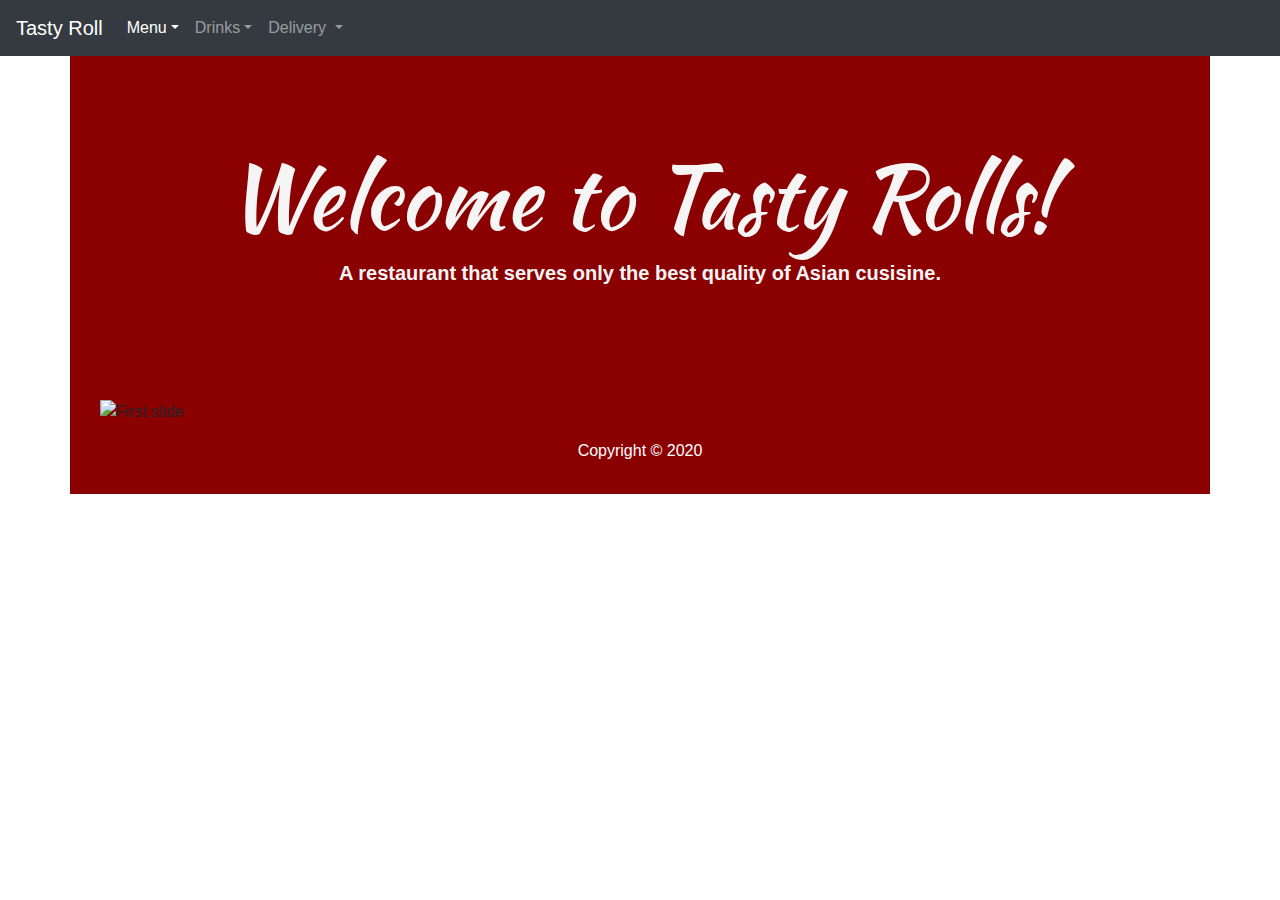
==== index.html @ e7a38e9a "updated" ====
<!doctype html>
<html lang="en">

<head>
    <meta charset="UTF-8">
    <meta name="viewport" content="width=device-width, initial-scale=1.0">
    <title>Tasty Roll</title>
    <link rel="stylesheet" href="https://stackpath.bootstrapcdn.com/bootstrap/4.5.2/css/bootstrap.min.css"
        integrity="sha384-JcKb8q3iqJ61gNV9KGb8thSsNjpSL0n8PARn9HuZOnIxN0hoP+VmmDGMN5t9UJ0Z" crossorigin="anonymous">
    <!-- Required meta tags -->



    <!-- Bootstrap CSS -->
    <link rel="stylesheet" href="https://stackpath.bootstrapcdn.com/bootstrap/4.5.2/css/bootstrap.min.css"
        integrity="sha384-JcKb8q3iqJ61gNV9KGb8thSsNjpSL0n8PARn9HuZOnIxN0hoP+VmmDGMN5t9UJ0Z" crossorigin="anonymous">
    <link rel="stylesheet" href="./stylemeal.css">
    <link rel="stylesheet" href="./stylehome.css">
    <title>Hello, world! This is our new restaurant!</title>

</head>

<body>
    <nav class="navbar navbar-expand-lg navbar-dark bg-dark">
        <a class="navbar-brand" href="#">Tasty Roll</a>
        <button class="navbar-toggler" type="button" data-toggle="collapse" data-target="#navbarSupportedContent"
            aria-controls="navbarSupportedContent" aria-expanded="false" aria-label="Toggle navigation">
            <span class="navbar-toggler-icon"></span>
        </button>

        <div class="collapse navbar-collapse" id="navbarSupportedContent">
            <ul class="navbar-nav mr-auto">
                <li class="nav-item active">
                    <a class="nav-link dropdown-toggle" href="#" id="navbarDropdown" role="button"
                        data-toggle="dropdown" aria-haspopup="true" aria-expanded="false">Menu<span
                            class="sr-only">(current)</span></a>
                    <div class="dropdown-menu" aria-labelledby="navbarDropdown">
                        <a class="dropdown-item" href="./meals.html">Meals and Sides</a>
                    </div>
                </li>
                <li class="nav-item">
                    <a class="nav-link dropdown-toggle" href="#" id="navbarDropdown" role="button"
                        data-toggle="dropdown" aria-haspopup="true" aria-expanded="false" href="#">Drinks</a>
                    <div class="dropdown-menu" aria-labelledby="navbarDropdown">
                        <a class="dropdown-item" href="./meals.html">Drinks</a>
                    </div>
                </li>
                <li class="nav-item dropdown">
                    <a class="nav-link dropdown-toggle" href="#" id="navbarDropdown" role="button"
                        data-toggle="dropdown" aria-haspopup="true" aria-expanded="false">
                        Delivery
                    </a>
                    <div class="dropdown-menu" aria-labelledby="navbarDropdown">
                        <a class="dropdown-item" href="https://www.yelp.com/biz/tastee-rolls-bellwood">Phone Number and
                            Location</a>
                    </div>
                </li>
            </ul>
        </div>
    </nav>

    <div class="container">
        <br>
        <div class="jumbotron jumbotron-fluid">

            <h1 class="display-2">Welcome to Tasty Rolls!
                <link href="https://fonts.googleapis.com/css2?family=Kaushan+Script&display=swap" rel="stylesheet">
            </h1>
            <p class="lead">A restaurant that serves only the best quality of Asian cusisine.
            <h2 class="display-3"></h2>
            <p class="lead"></p>
        </div>
<div class="container">
    <div id="carouselExampleSlidesOnly" class="carousel-slide" data-ride="carousel">
        <div class="carousel-inner">
          <div class="carousel-item active">
            <img class="d-block w-100" src="https://www.maangchi.com/wp-content/uploads/2017/03/guksu.jpg" alt="First slide">
          </div>
          <div class="carousel-item">
            <img class="d-block w-100" src="https://upload.wikimedia.org/wikipedia/commons/1/18/Classic_bubble_tea.jpg" alt="Second slide">
          </div>
          <div class="carousel-item">
            <img class="d-block w-100" src="https://www.maangchi.com/wp-content/uploads/2014/06/whole-cabbage-kimchi.jpg" alt="Third slide">
          </div>
        </div>
    </div>
      <footer>
          <p>Copyright &#169; 2020</p>
      </footer>
</div>
     <!-- Optional JavaScript -->
    <!-- jQuery first, then Popper.js, then Bootstrap JS -->
    <script src="https://code.jquery.com/jquery-3.5.1.slim.min.js"
        integrity="sha384-DfXdz2htPH0lsSSs5nCTpuj/zy4C+OGpamoFVy38MVBnE+IbbVYUew+OrCXaRkfj"
        crossorigin="anonymous"></script>
    <script src="https://cdn.jsdelivr.net/npm/popper.js@1.16.1/dist/umd/popper.min.js"
        integrity="sha384-9/reFTGAW83EW2RDu2S0VKaIzap3H66lZH81PoYlFhbGU+6BZp6G7niu735Sk7lN"
        crossorigin="anonymous"></script>
    <script src="https://stackpath.bootstrapcdn.com/bootstrap/4.5.2/js/bootstrap.min.js"
        integrity="sha384-B4gt1jrGC7Jh4AgTPSdUtOBvfO8shuf57BaghqFfPlYxofvL8/KUEfYiJOMMV+rV"
        crossorigin="anonymous"></script>
    </div>




</body>

</html>
---- stylemeal.css ----
.jumbotron{
    background-color: darkred;
    text-align: center;
    color: whitesmoke;
    background-position: center;
    background-repeat: no-repeat;
    background-image: url("https://media.istockphoto.com/photos/asian-food-background-with-various-of-cooking-ingredients-picture-id618041312?k=6&m=618041312&s=170667a&w=0&h=BA8TA-j3-pl2sNYKlRM4wHMK481arffjVnHYFv2n31A=");
}
.background{
background-color: darkred;
}

.display-4{
    color: whitesmoke;
    font-family: 'Kaushan Script', cursive;
}
footer{
    text-align: center;
    padding-top: 15px;
    padding-bottom: 15px;
    color: white;
}
---- stylehome.css ----
.container{
    background-color: darkred;
}

.jumbotron{
    text-align: center;
    color: whitesmoke;
    background-image: url(https://steamykitchen.com/wp-content/uploads/2011/01/mothers-famous-chinese-egg-rolls-recipe-small-lg.jpg);
    background-position: center;
    background-repeat: no-repeat;
    background-color: darkred;
}
.display-2{
    color: whitesmoke;
   font-family: 'Kaushan Script', cursive;
    }
    .lead{
        font-weight: bold;
        color: whitesmoke;
        text-align: center;
    }
    .beverages{
        font-weight: bold;
        color: whitesmoke;
        text-align: center;
    }
.row{
    text-align: center;
}
.carousel-inner > .item > img {
    width:360px;
    height:360px;
  }

  .carousel-side {
    width:360px;
    height:360px;
  }
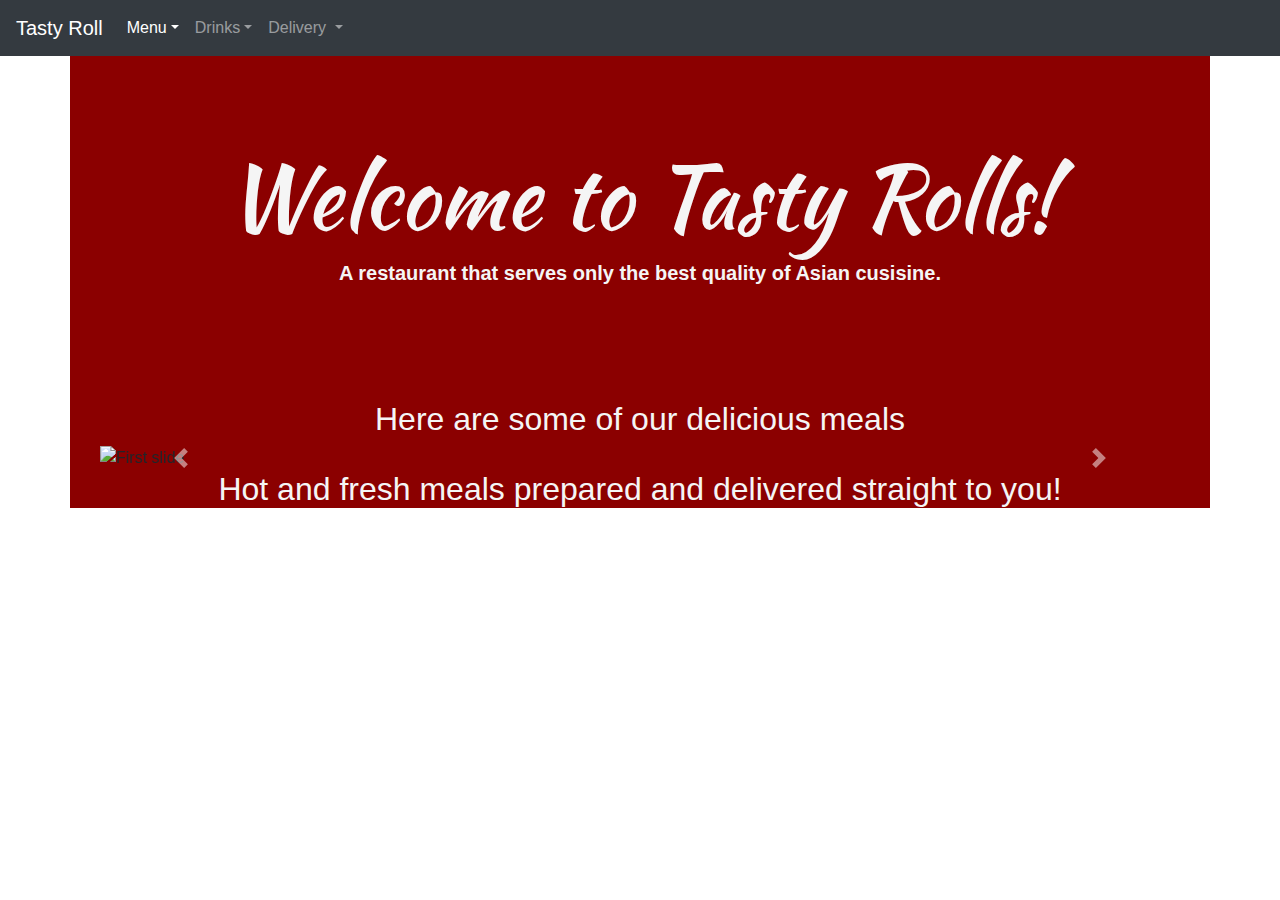
==== commit c58d18cf: "design update" ====
--- a/index.html
+++ b/index.html
@@ -70,35 +70,53 @@
             <h2 class="display-3"></h2>
             <p class="lead"></p>
         </div>
-<div class="container">
-    <div id="carouselExampleSlidesOnly" class="carousel-slide" data-ride="carousel">
-        <div class="carousel-inner">
-          <div class="carousel-item active">
-            <img class="d-block w-100" src="https://www.maangchi.com/wp-content/uploads/2017/03/guksu.jpg" alt="First slide">
-          </div>
-          <div class="carousel-item">
-            <img class="d-block w-100" src="https://upload.wikimedia.org/wikipedia/commons/1/18/Classic_bubble_tea.jpg" alt="Second slide">
-          </div>
-          <div class="carousel-item">
-            <img class="d-block w-100" src="https://www.maangchi.com/wp-content/uploads/2014/06/whole-cabbage-kimchi.jpg" alt="Third slide">
-          </div>
+        <div class="container">
+            <h2 class="food">Here are some of our delicious meals
+             <link href="https://fonts.googleapis.com/css2?family=Kaushan+Script&display=swap" rel="stylesheet">
+            </h2>
+            <div id="carouselExampleControls" class="carousel slide" data-ride="carousel">
+                <div class="carousel-inner">
+                    <div class="carousel-item active">
+                        <img class="d-block w-100" src="https://www.maangchi.com/wp-content/uploads/2017/03/guksu.jpg"
+                            alt="First slide">
+                    </div>
+                    <div class="carousel-item">
+                        <img class="d-block w-100"
+                            src="https://img.grouponcdn.com/iam/mvd2c8NYzrTppbjMNQ42/cJ-2048x1242/v1/c700x420.jpg"
+                            alt="Second slide">
+                    </div>
+                    <div class="carousel-item">
+                        <img class="d-block w-100"
+                            src="https://www.maangchi.com/wp-content/uploads/2014/06/whole-cabbage-kimchi.jpg"
+                            alt="Third slide">
+                    </div>
+                </div>
+                <a class="carousel-control-prev" href="#carouselExampleControls" role="button" data-slide="prev">
+                    <span class="carousel-control-prev-icon" aria-hidden="true"></span>
+                    <span class="sr-only">Previous</span>
+                </a>
+                <a class="carousel-control-next" href="#carouselExampleControls" role="button" data-slide="next">
+                    <span class="carousel-control-next-icon" aria-hidden="true"></span>
+                    <span class="sr-only">Next</span>
+                </a>
+            </div>
+            <h2 class="food">Hot and fresh meals prepared and delivered straight to you!
+                <link href="https://fonts.googleapis.com/css2?family=Kaushan+Script&display=swap" rel="stylesheet">
+            </h2>
         </div>
-    </div>
-      <footer>
-          <p>Copyright &#169; 2020</p>
-      </footer>
-</div>
-     <!-- Optional JavaScript -->
-    <!-- jQuery first, then Popper.js, then Bootstrap JS -->
-    <script src="https://code.jquery.com/jquery-3.5.1.slim.min.js"
-        integrity="sha384-DfXdz2htPH0lsSSs5nCTpuj/zy4C+OGpamoFVy38MVBnE+IbbVYUew+OrCXaRkfj"
-        crossorigin="anonymous"></script>
-    <script src="https://cdn.jsdelivr.net/npm/popper.js@1.16.1/dist/umd/popper.min.js"
-        integrity="sha384-9/reFTGAW83EW2RDu2S0VKaIzap3H66lZH81PoYlFhbGU+6BZp6G7niu735Sk7lN"
-        crossorigin="anonymous"></script>
-    <script src="https://stackpath.bootstrapcdn.com/bootstrap/4.5.2/js/bootstrap.min.js"
-        integrity="sha384-B4gt1jrGC7Jh4AgTPSdUtOBvfO8shuf57BaghqFfPlYxofvL8/KUEfYiJOMMV+rV"
-        crossorigin="anonymous"></script>
+
+
+        <!-- Optional JavaScript -->
+        <!-- jQuery first, then Popper.js, then Bootstrap JS -->
+        <script src="https://code.jquery.com/jquery-3.5.1.slim.min.js"
+            integrity="sha384-DfXdz2htPH0lsSSs5nCTpuj/zy4C+OGpamoFVy38MVBnE+IbbVYUew+OrCXaRkfj"
+            crossorigin="anonymous"></script>
+        <script src="https://cdn.jsdelivr.net/npm/popper.js@1.16.1/dist/umd/popper.min.js"
+            integrity="sha384-9/reFTGAW83EW2RDu2S0VKaIzap3H66lZH81PoYlFhbGU+6BZp6G7niu735Sk7lN"
+            crossorigin="anonymous"></script>
+        <script src="https://stackpath.bootstrapcdn.com/bootstrap/4.5.2/js/bootstrap.min.js"
+            integrity="sha384-B4gt1jrGC7Jh4AgTPSdUtOBvfO8shuf57BaghqFfPlYxofvL8/KUEfYiJOMMV+rV"
+            crossorigin="anonymous"></script>
     </div>
 
 
@@ -106,4 +124,4 @@
 
 </body>
 
-</html>
+</html>--- a/stylehome.css
+++ b/stylehome.css
@@ -28,12 +28,20 @@
 .row{
     text-align: center;
 }
+
+.carousel-item{
+    margin:auto;
+}
+.carousel-item :active{
+    margin: auto;
+}
 .carousel-inner > .item > img {
-    width:360px;
+    width:640px;
     height:360px;
   }
-
-  .carousel-side {
-    width:360px;
-    height:360px;
-  }+  .food{
+      color: whitesmoke;
+      text-align: center;
+      font-family:font-family: 'Kaushan Script', cursive; ;
+  }
+  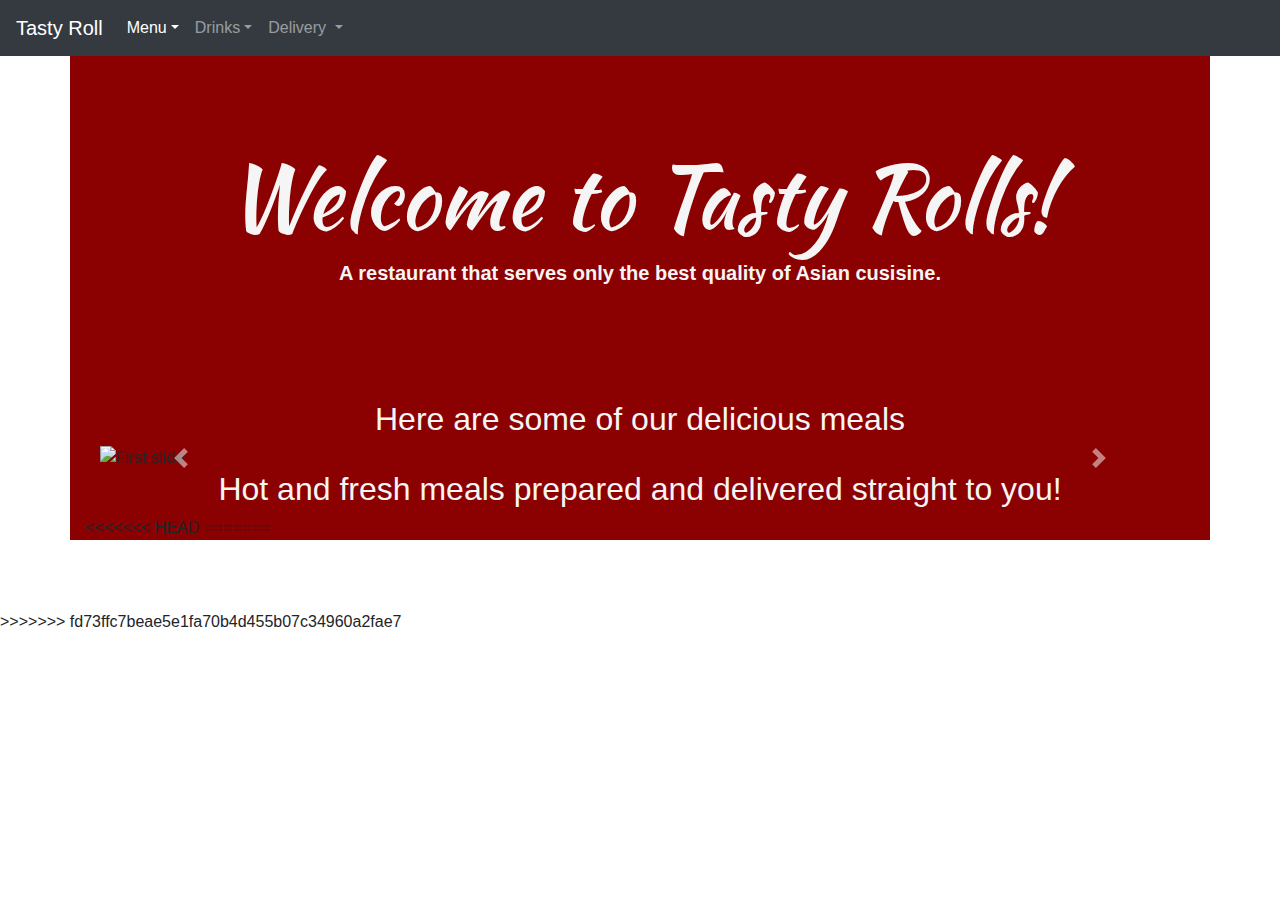
==== commit dcbb4096: "design update" ====
--- a/index.html
+++ b/index.html
@@ -105,6 +105,7 @@
             </h2>
         </div>
 
+<<<<<<< HEAD
 
         <!-- Optional JavaScript -->
         <!-- jQuery first, then Popper.js, then Bootstrap JS -->
@@ -117,6 +118,31 @@
         <script src="https://stackpath.bootstrapcdn.com/bootstrap/4.5.2/js/bootstrap.min.js"
             integrity="sha384-B4gt1jrGC7Jh4AgTPSdUtOBvfO8shuf57BaghqFfPlYxofvL8/KUEfYiJOMMV+rV"
             crossorigin="anonymous"></script>
+=======
+    </div>
+      <footer>
+          <p>Copyright &#169; 2020</p>
+      </footer>
+</div>
+
+
+
+     
+    
+
+
+    <!-- Optional JavaScript -->
+    <!-- jQuery first, then Popper.js, then Bootstrap JS -->
+    <script src="https://code.jquery.com/jquery-3.5.1.slim.min.js"
+        integrity="sha384-DfXdz2htPH0lsSSs5nCTpuj/zy4C+OGpamoFVy38MVBnE+IbbVYUew+OrCXaRkfj"
+        crossorigin="anonymous"></script>
+    <script src="https://cdn.jsdelivr.net/npm/popper.js@1.16.1/dist/umd/popper.min.js"
+        integrity="sha384-9/reFTGAW83EW2RDu2S0VKaIzap3H66lZH81PoYlFhbGU+6BZp6G7niu735Sk7lN"
+        crossorigin="anonymous"></script>
+    <script src="https://stackpath.bootstrapcdn.com/bootstrap/4.5.2/js/bootstrap.min.js"
+        integrity="sha384-B4gt1jrGC7Jh4AgTPSdUtOBvfO8shuf57BaghqFfPlYxofvL8/KUEfYiJOMMV+rV"
+        crossorigin="anonymous"></script>
+>>>>>>> fd73ffc7beae5e1fa70b4d455b07c34960a2fae7
     </div>
 
 
@@ -124,4 +150,4 @@
 
 </body>
 
-</html>+</html>
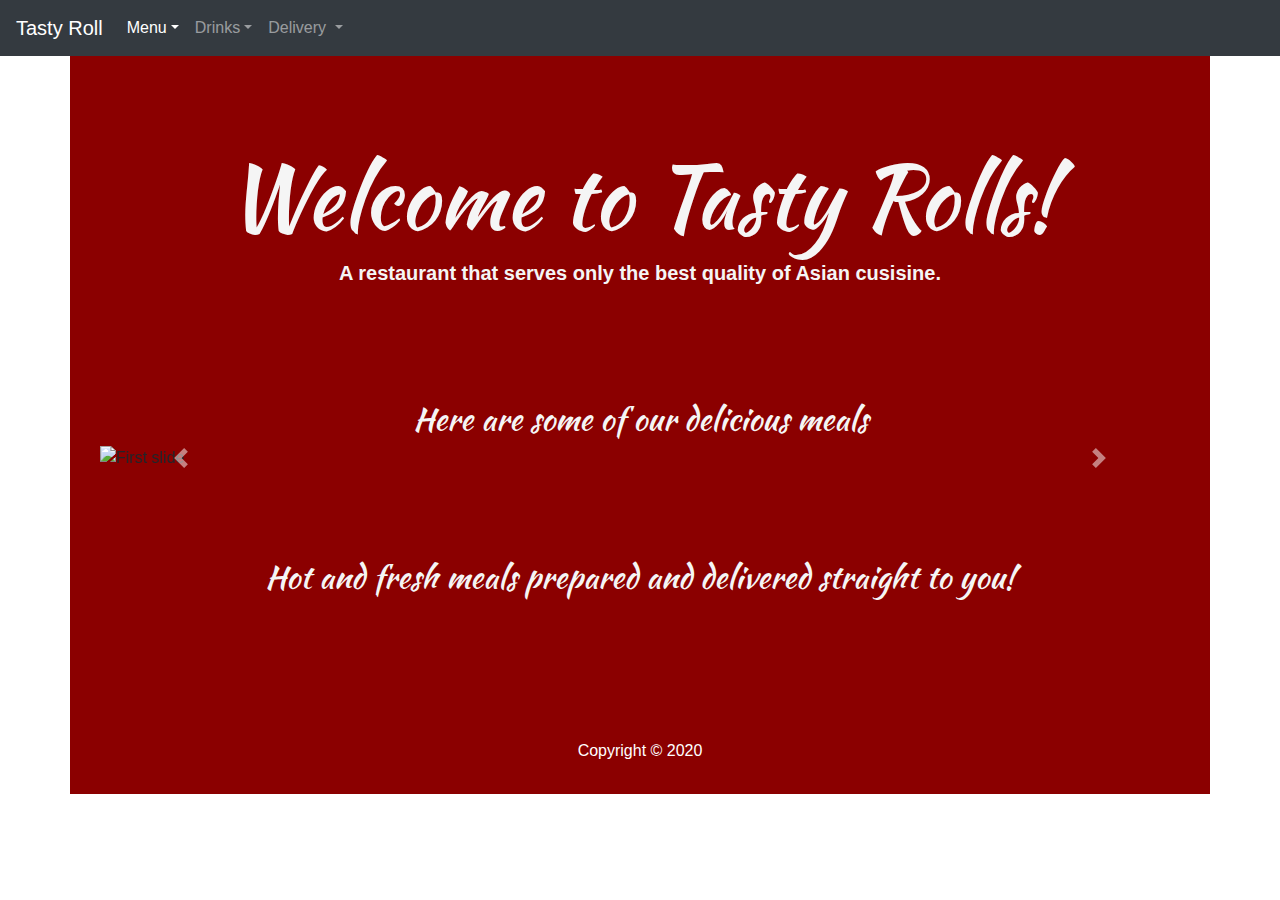
==== commit 757089d6: "home update" ====
--- a/index.html
+++ b/index.html
@@ -72,7 +72,7 @@
         </div>
         <div class="container">
             <h2 class="food">Here are some of our delicious meals
-             <link href="https://fonts.googleapis.com/css2?family=Kaushan+Script&display=swap" rel="stylesheet">
+                <link href="https://fonts.googleapis.com/css2?family=Kaushan+Script&display=swap" rel="stylesheet">
             </h2>
             <div id="carouselExampleControls" class="carousel slide" data-ride="carousel">
                 <div class="carousel-inner">
@@ -100,12 +100,23 @@
                     <span class="sr-only">Next</span>
                 </a>
             </div>
-            <h2 class="food">Hot and fresh meals prepared and delivered straight to you!
-                <link href="https://fonts.googleapis.com/css2?family=Kaushan+Script&display=swap" rel="stylesheet">
-            </h2>
+            <br>
+            <div class="foodjumbotron">
+                <div class="jumbotron jumbotron-fluid">
+                    <h2 class="food">Hot and fresh meals prepared and delivered straight to you!
+                        <link href="https://fonts.googleapis.com/css2?family=Kaushan+Script&display=swap"
+                            rel="stylesheet">
+                    </h2>
+                </div>
+            </div>
+            <br>
+        </div>
+        <footer>
+            <p>Copyright &#169; 2020</p>
+        </footer>
         </div>
 
-<<<<<<< HEAD
+        </div>
 
         <!-- Optional JavaScript -->
         <!-- jQuery first, then Popper.js, then Bootstrap JS -->
@@ -118,17 +129,12 @@
         <script src="https://stackpath.bootstrapcdn.com/bootstrap/4.5.2/js/bootstrap.min.js"
             integrity="sha384-B4gt1jrGC7Jh4AgTPSdUtOBvfO8shuf57BaghqFfPlYxofvL8/KUEfYiJOMMV+rV"
             crossorigin="anonymous"></script>
-=======
     </div>
-      <footer>
-          <p>Copyright &#169; 2020</p>
-      </footer>
-</div>
 
 
 
-     
-    
+
+
 
 
     <!-- Optional JavaScript -->
@@ -142,7 +148,6 @@
     <script src="https://stackpath.bootstrapcdn.com/bootstrap/4.5.2/js/bootstrap.min.js"
         integrity="sha384-B4gt1jrGC7Jh4AgTPSdUtOBvfO8shuf57BaghqFfPlYxofvL8/KUEfYiJOMMV+rV"
         crossorigin="anonymous"></script>
->>>>>>> fd73ffc7beae5e1fa70b4d455b07c34960a2fae7
     </div>
 
 
@@ -150,4 +155,4 @@
 
 </body>
 
-</html>
+</html>--- a/stylehome.css
+++ b/stylehome.css
@@ -42,6 +42,12 @@
   .food{
       color: whitesmoke;
       text-align: center;
-      font-family:font-family: 'Kaushan Script', cursive; ;
+      font-family:'Kaushan Script', cursive; 
+  }
+  .foodjumbotron{
+      color:whitesmoke;
+      text-align:center;
+    background-color: darkred;
+
   }
   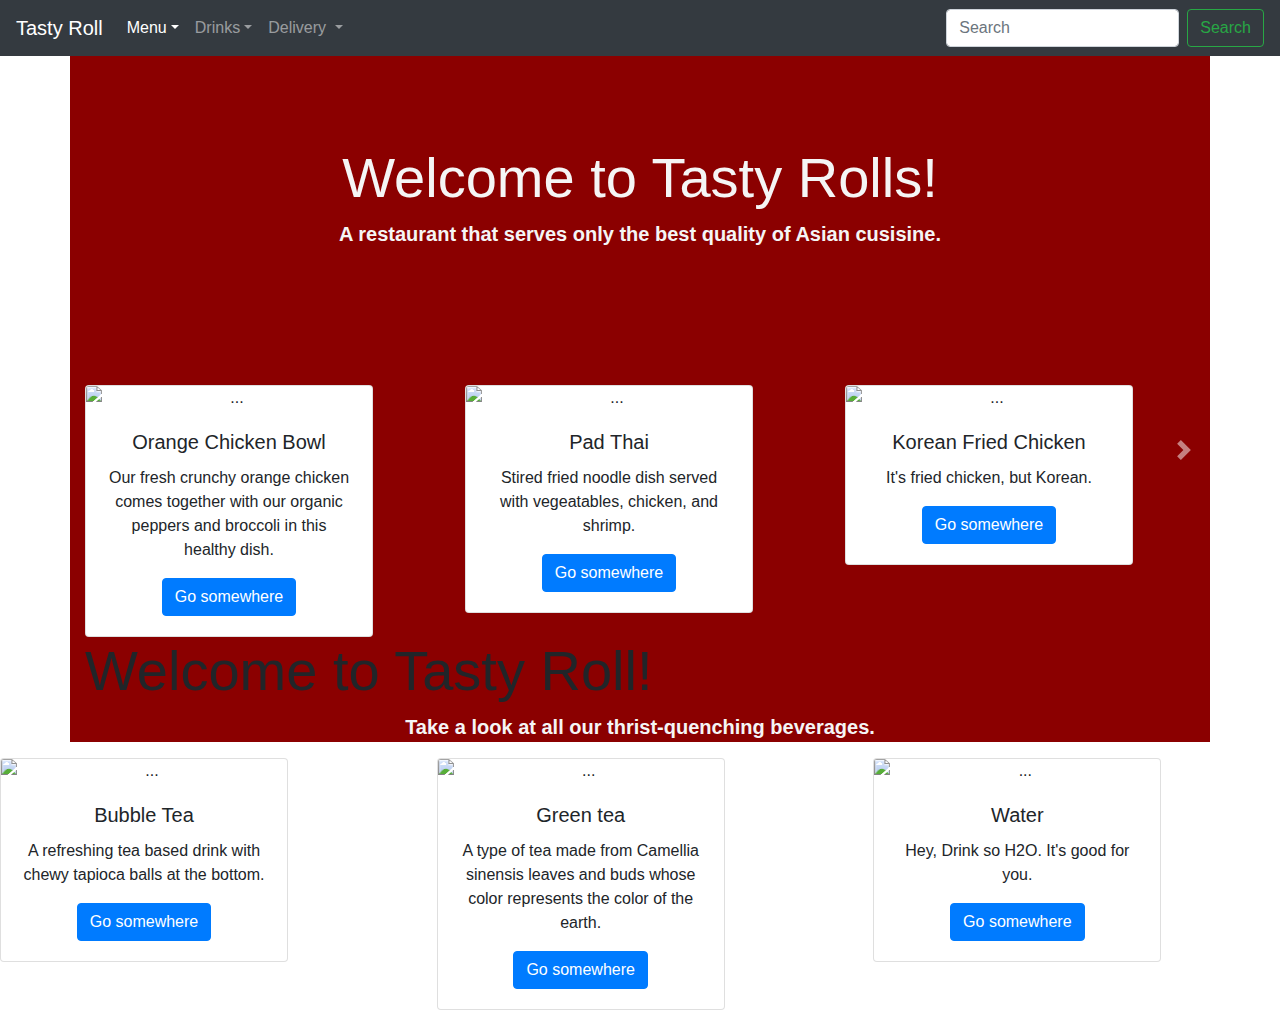
==== commit 070fa54b: "added images" ====
--- a/index.html
+++ b/index.html
@@ -2,22 +2,24 @@
 <html lang="en">
 
 <head>
+
     <meta charset="UTF-8">
     <meta name="viewport" content="width=device-width, initial-scale=1.0">
     <title>Tasty Roll</title>
-    <link rel="stylesheet" href="https://stackpath.bootstrapcdn.com/bootstrap/4.5.2/css/bootstrap.min.css"
-        integrity="sha384-JcKb8q3iqJ61gNV9KGb8thSsNjpSL0n8PARn9HuZOnIxN0hoP+VmmDGMN5t9UJ0Z" crossorigin="anonymous">
+    <link rel="stylesheet" href="https://stackpath.bootstrapcdn.com/bootstrap/4.5.2/css/bootstrap.min.css" integrity="sha384-JcKb8q3iqJ61gNV9KGb8thSsNjpSL0n8PARn9HuZOnIxN0hoP+VmmDGMN5t9UJ0Z" crossorigin="anonymous">
     <!-- Required meta tags -->
-
-
+    <meta charset="utf-8">
+    <meta name="viewport" content="width=device-width, initial-scale=1, shrink-to-fit=no">
 
     <!-- Bootstrap CSS -->
     <link rel="stylesheet" href="https://stackpath.bootstrapcdn.com/bootstrap/4.5.2/css/bootstrap.min.css"
         integrity="sha384-JcKb8q3iqJ61gNV9KGb8thSsNjpSL0n8PARn9HuZOnIxN0hoP+VmmDGMN5t9UJ0Z" crossorigin="anonymous">
-    <link rel="stylesheet" href="./stylemeal.css">
-    <link rel="stylesheet" href="./stylehome.css">
-    <title>Hello, world! This is our new restaurant!</title>
-
+<link rel="stylesheet" href="./stylehome.css">
+    <title>Hello, world!  This is our new restaurant!</title>
+
+</head>
+
+<body>
 </head>
 
 <body>
@@ -32,17 +34,18 @@
             <ul class="navbar-nav mr-auto">
                 <li class="nav-item active">
                     <a class="nav-link dropdown-toggle" href="#" id="navbarDropdown" role="button"
-                        data-toggle="dropdown" aria-haspopup="true" aria-expanded="false">Menu<span
-                            class="sr-only">(current)</span></a>
+                    data-toggle="dropdown" aria-haspopup="true" aria-expanded="false">Menu<span class="sr-only">(current)</span></a>
                     <div class="dropdown-menu" aria-labelledby="navbarDropdown">
-                        <a class="dropdown-item" href="./meals.html">Meals and Sides</a>
-                    </div>
+                        <a class="dropdown-item" href="#">Meals</a>
+                        <div class="dropdown-divider"></div>
+                        <a class="dropdown-item" href="#">Sides</a>
+                    </div>   
                 </li>
                 <li class="nav-item">
                     <a class="nav-link dropdown-toggle" href="#" id="navbarDropdown" role="button"
-                        data-toggle="dropdown" aria-haspopup="true" aria-expanded="false" href="#">Drinks</a>
+                    data-toggle="dropdown" aria-haspopup="true" aria-expanded="false"" href="#">Drinks</a>
                     <div class="dropdown-menu" aria-labelledby="navbarDropdown">
-                        <a class="dropdown-item" href="./meals.html">Drinks</a>
+                         <a class="dropdown-item" href="#">Drinks</a>
                     </div>
                 </li>
                 <li class="nav-item dropdown">
@@ -51,73 +54,134 @@
                         Delivery
                     </a>
                     <div class="dropdown-menu" aria-labelledby="navbarDropdown">
-                        <a class="dropdown-item" href="https://www.yelp.com/biz/tastee-rolls-bellwood">Phone Number and
-                            Location</a>
+
+                        <a class="dropdown-item" href="./meals.html">Meals</a>
+                        <a class="dropdown-item" href="#">Drinks</a>
+                        <div class="dropdown-divider"></div>
+                        <a class="dropdown-item" href="#">Sides</a>
+                        <a class="dropdown-item" href="#">Phone Number</a>
+                        <a class="dropdown-item" href="#">Location</a>
+
                     </div>
                 </li>
             </ul>
+            <form class="form-inline my-2 my-lg-0">
+                <input class="form-control mr-sm-2" type="search" placeholder="Search" aria-label="Search">
+                <button class="btn btn-outline-success my-2 my-sm-0" type="submit">Search</button>
+            </form>
         </div>
     </nav>
 
     <div class="container">
         <br>
         <div class="jumbotron jumbotron-fluid">
-
-            <h1 class="display-2">Welcome to Tasty Rolls!
-                <link href="https://fonts.googleapis.com/css2?family=Kaushan+Script&display=swap" rel="stylesheet">
-            </h1>
+            <h1 class="display-4">Welcome to Tasty Rolls!</h1>
             <p class="lead">A restaurant that serves only the best quality of Asian cusisine.
-            <h2 class="display-3"></h2>
-            <p class="lead"></p>
+            </p>
         </div>
-        <div class="container">
-            <h2 class="food">Here are some of our delicious meals
-                <link href="https://fonts.googleapis.com/css2?family=Kaushan+Script&display=swap" rel="stylesheet">
-            </h2>
-            <div id="carouselExampleControls" class="carousel slide" data-ride="carousel">
-                <div class="carousel-inner">
-                    <div class="carousel-item active">
-                        <img class="d-block w-100" src="https://www.maangchi.com/wp-content/uploads/2017/03/guksu.jpg"
-                            alt="First slide">
-                    </div>
-                    <div class="carousel-item">
-                        <img class="d-block w-100"
-                            src="https://img.grouponcdn.com/iam/mvd2c8NYzrTppbjMNQ42/cJ-2048x1242/v1/c700x420.jpg"
-                            alt="Second slide">
-                    </div>
-                    <div class="carousel-item">
-                        <img class="d-block w-100"
-                            src="https://www.maangchi.com/wp-content/uploads/2014/06/whole-cabbage-kimchi.jpg"
-                            alt="Third slide">
-                    </div>
-                </div>
-                <a class="carousel-control-prev" href="#carouselExampleControls" role="button" data-slide="prev">
-                    <span class="carousel-control-prev-icon" aria-hidden="true"></span>
-                    <span class="sr-only">Previous</span>
-                </a>
-                <a class="carousel-control-next" href="#carouselExampleControls" role="button" data-slide="next">
-                    <span class="carousel-control-next-icon" aria-hidden="true"></span>
-                    <span class="sr-only">Next</span>
-                </a>
-            </div>
-            <br>
-            <div class="foodjumbotron">
-                <div class="jumbotron jumbotron-fluid">
-                    <h2 class="food">Hot and fresh meals prepared and delivered straight to you!
-                        <link href="https://fonts.googleapis.com/css2?family=Kaushan+Script&display=swap"
-                            rel="stylesheet">
-                    </h2>
-                </div>
-            </div>
-            <br>
+        <br>
+        <div id="carouselExampleControls" class="carouselslide" data-ride="carousel">
+            <div class="carousel-inner">
+              <div class="carousel-item active">
+                <img class="d-block w-100" src= "">
+              </div>
+              <div class="carousel-item">
+                <img class="d-block w100" src="">
+              </div>
+              <div class="carousel-item">
+                <img class="d-block w-100" src="">
+              </div>
+            </div>
+            <a class="carousel-control-prev" href="#carouselExampleControls" role="button" data-slide="prev">
+              <span class="carousel-control-prev-icon" aria-hidden="true"></span>
+              <span class="sr-only">Previous</span>
+            </a>
+            <a class="carousel-control-next" href="#carouselExampleControls" role="button" data-slide="next">
+              <span class="carousel-control-next-icon" aria-hidden="true"></span>
+              <span class="sr-only">Next</span>
+            </a>
+          </div>
+        
+        <div class="row">
+            <div class="col">
+                <div class="card" style="width: 18rem;">
+                    <img src="https://s23209.pcdn.co/wp-content/uploads/2017/01/Asian-Meal-Prep-BowlsIMG_4064-600x900.jpg?p=26775"
+                        class="card-img-top" alt="...">
+                    <div class="card-body">
+                        <h5 class="card-title">Orange Chicken Bowl</h5>
+                        <p class="card-text">Our fresh crunchy orange chicken comes together with our organic peppers
+                            and broccoli in this healthy dish. </p>
+                        <a href="#" class="btn btn-primary">Go somewhere</a>
+                    </div>
+                </div>
+            </div>
+            <div class="col">
+                <div class="card" style="width: 18rem;">
+                    <img src="https://embed.widencdn.net/img/mccormick/x9nhcopbfe/2018x1135px/Traditional_Pad_Thai_Noodles_196.jpg?crop=true&anchor=23,1&q=80&color=ffffffff&u=o2hyef"
+                        class="card-img-top" alt="...">
+                    <div class="card-body">
+                        <h5 class="card-title">Pad Thai</h5>
+                        <p class="card-text">Stired fried noodle dish served with vegeatables, chicken, and shrimp.</p>
+                        <a href="#" class="btn btn-primary">Go somewhere</a>
+                    </div>
+                </div>
+            </div>
+            <div class="col">
+                <div class="card" style="width: 18rem;">
+                    <img src="https://www.kitchensanctuary.com/wp-content/uploads/2020/06/Korean-Fried-Fried-Chicken-new-feature-image-7377.jpg"
+                        class="card-img-top" alt="...">
+                    <div class="card-body">
+                        <h5 class="card-title">Korean Fried Chicken</h5>
+                        <p class="card-text">It's fried chicken, but Korean.</p>
+                        <a href="#" class="btn btn-primary">Go somewhere</a>
+                    </div>
+                </div>
+               
+            </div>   
         </div>
-        <footer>
-            <p>Copyright &#169; 2020</p>
-        </footer>
-        </div>
-
-        </div>
-
+                <h1 class="display-4">Welcome to Tasty Roll!</h1>
+                <p class="lead">Take a look at all our thrist-quenching beverages.
+                </p>
+            </div>
+            
+            <div class="row">
+                <div class="col">
+                    <div class="card" style="width: 18rem;">
+                        <img src="https://upload.wikimedia.org/wikipedia/commons/1/18/Classic_bubble_tea.jpg"
+                            class="card-img-top" alt="...">
+                        <div class="card-body">
+                            <h5 class="card-title">Bubble Tea</h5>
+                            <p class="card-text">A refreshing tea based drink with chewy tapioca balls at the bottom.</p>
+                            <a href="#" class="btn btn-primary">Go somewhere</a>
+                        </div>
+                    </div>
+                </div>
+                <div class="col">
+                    <div class="card" style="width: 18rem;">
+                        <img src="https://cdn.cdnparenting.com/articles/2018/11/24190632/646441714-H.jpg"
+                            class="card-img-top" alt="...">
+                        <div class="card-body">
+                            <h5 class="card-title">Green tea</h5>
+                            <p class="card-text">A type of tea made from Camellia sinensis leaves and buds whose color represents the color of the earth.</p>
+                            <a href="#" class="btn btn-primary">Go somewhere</a>
+                        </div>
+                    </div>
+                </div>
+                <div class="col">
+                    <div class="card" style="width: 18rem;">
+                        <img src="https://assets.newatlas.com/dims4/default/6d5f75c/2147483647/strip/true/crop/2000x1331+0+0/resize/1440x958!/quality/90/?url=http%3A%2F%2Fnewatlas-brightspot.s3.amazonaws.com%2F80%2F3f%2F2eb826f141c6baaed0f90d5c6843%2Fdepositphotos-5211937-l-2015.jpg"
+                            class="card-img-top" alt="...">
+                        <div class="card-body">
+                            <h5 class="card-title">Water</h5>
+                            <p class="card-text">Hey, Drink so H2O. It's good for you.</p>
+                            <a href="#" class="btn btn-primary">Go somewhere</a>
+                        </div>
+                    </div>
+                </div>
+    
+            </div>
+
+            
         <!-- Optional JavaScript -->
         <!-- jQuery first, then Popper.js, then Bootstrap JS -->
         <script src="https://code.jquery.com/jquery-3.5.1.slim.min.js"
@@ -129,30 +193,11 @@
         <script src="https://stackpath.bootstrapcdn.com/bootstrap/4.5.2/js/bootstrap.min.js"
             integrity="sha384-B4gt1jrGC7Jh4AgTPSdUtOBvfO8shuf57BaghqFfPlYxofvL8/KUEfYiJOMMV+rV"
             crossorigin="anonymous"></script>
-    </div>
-
-
-
-
-
-
-
-    <!-- Optional JavaScript -->
-    <!-- jQuery first, then Popper.js, then Bootstrap JS -->
-    <script src="https://code.jquery.com/jquery-3.5.1.slim.min.js"
-        integrity="sha384-DfXdz2htPH0lsSSs5nCTpuj/zy4C+OGpamoFVy38MVBnE+IbbVYUew+OrCXaRkfj"
-        crossorigin="anonymous"></script>
-    <script src="https://cdn.jsdelivr.net/npm/popper.js@1.16.1/dist/umd/popper.min.js"
-        integrity="sha384-9/reFTGAW83EW2RDu2S0VKaIzap3H66lZH81PoYlFhbGU+6BZp6G7niu735Sk7lN"
-        crossorigin="anonymous"></script>
-    <script src="https://stackpath.bootstrapcdn.com/bootstrap/4.5.2/js/bootstrap.min.js"
-        integrity="sha384-B4gt1jrGC7Jh4AgTPSdUtOBvfO8shuf57BaghqFfPlYxofvL8/KUEfYiJOMMV+rV"
-        crossorigin="anonymous"></script>
-    </div>
-
-
-
-
+
+
+
+
+        
 </body>
 
-</html>+</html>
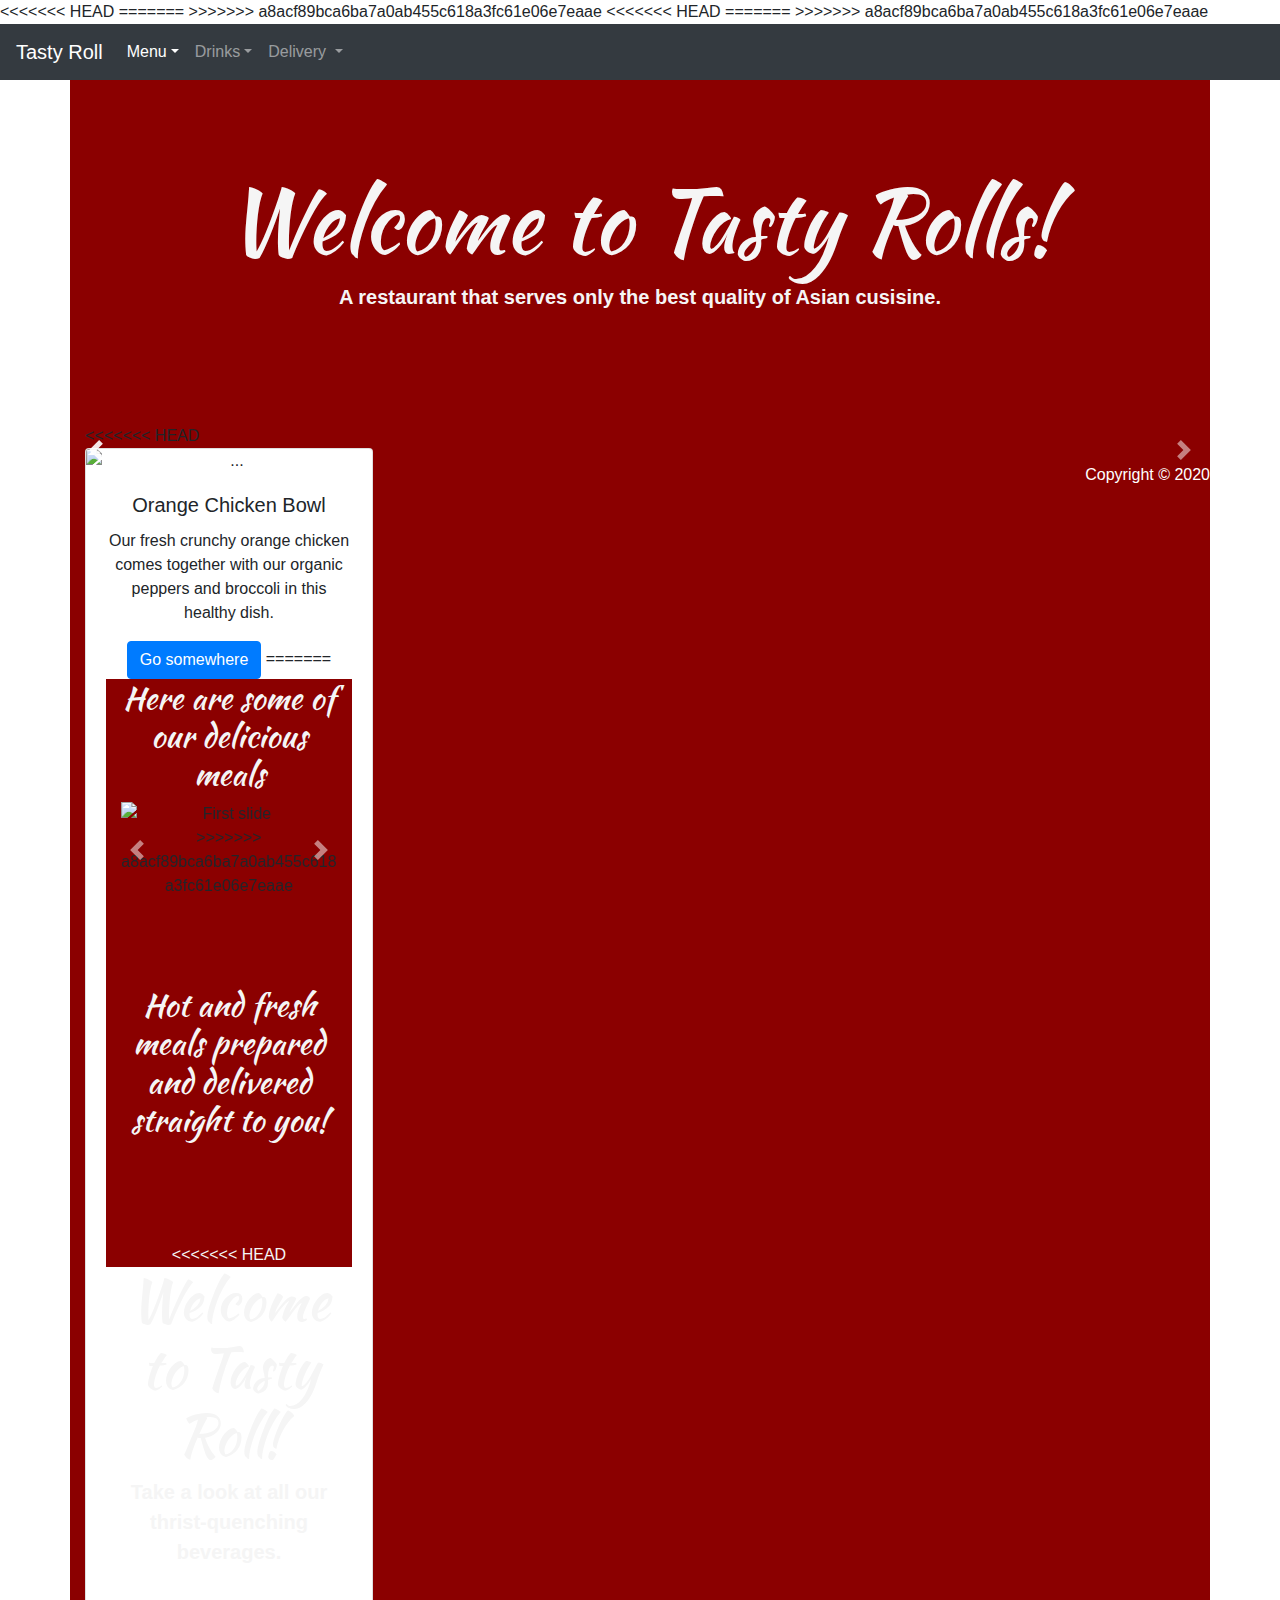
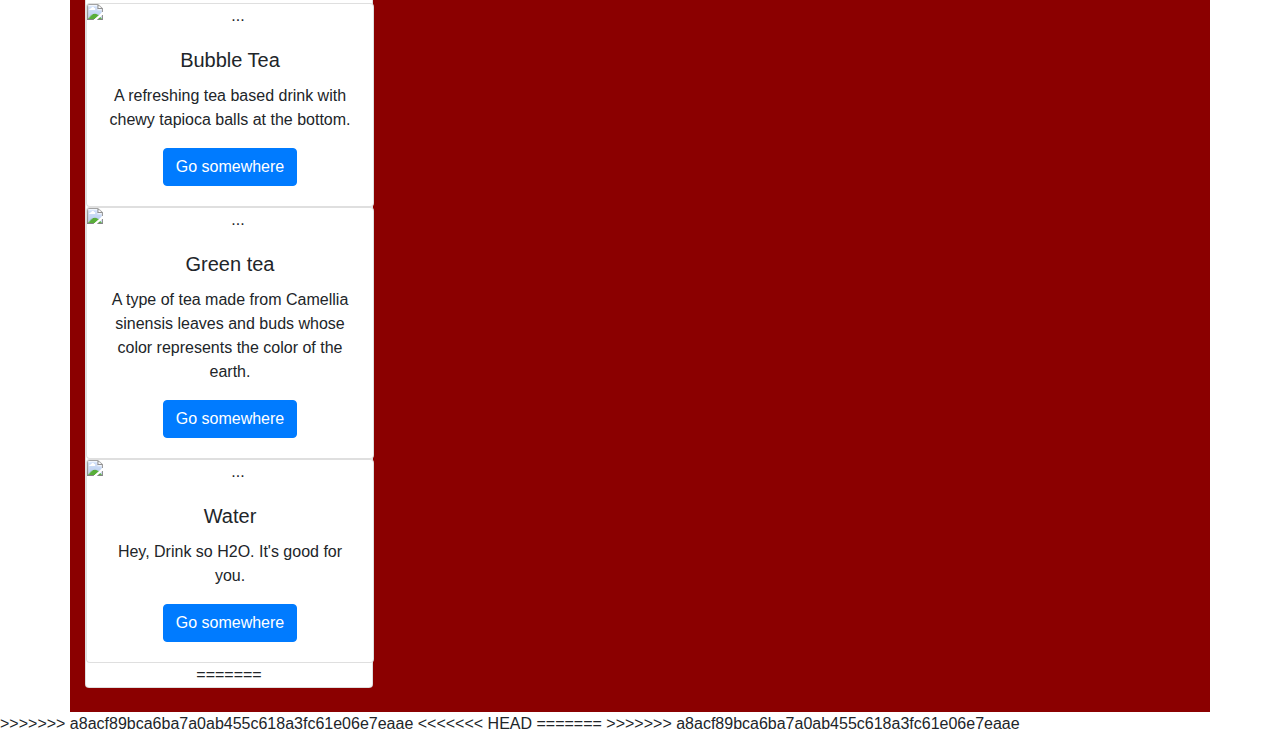
==== commit 6560f2ca: "added images" ====
--- a/index.html
+++ b/index.html
@@ -2,24 +2,39 @@
 <html lang="en">
 
 <head>
+<<<<<<< HEAD
 
     <meta charset="UTF-8">
     <meta name="viewport" content="width=device-width, initial-scale=1.0">
     <title>Tasty Roll</title>
     <link rel="stylesheet" href="https://stackpath.bootstrapcdn.com/bootstrap/4.5.2/css/bootstrap.min.css" integrity="sha384-JcKb8q3iqJ61gNV9KGb8thSsNjpSL0n8PARn9HuZOnIxN0hoP+VmmDGMN5t9UJ0Z" crossorigin="anonymous">
+=======
+    <meta charset="UTF-8">
+    <meta name="viewport" content="width=device-width, initial-scale=1.0">
+    <title>Tasty Roll</title>
+    <link rel="stylesheet" href="https://stackpath.bootstrapcdn.com/bootstrap/4.5.2/css/bootstrap.min.css"
+        integrity="sha384-JcKb8q3iqJ61gNV9KGb8thSsNjpSL0n8PARn9HuZOnIxN0hoP+VmmDGMN5t9UJ0Z" crossorigin="anonymous">
+>>>>>>> a8acf89bca6ba7a0ab455c618a3fc61e06e7eaae
     <!-- Required meta tags -->
-    <meta charset="utf-8">
-    <meta name="viewport" content="width=device-width, initial-scale=1, shrink-to-fit=no">
+
+
 
     <!-- Bootstrap CSS -->
     <link rel="stylesheet" href="https://stackpath.bootstrapcdn.com/bootstrap/4.5.2/css/bootstrap.min.css"
         integrity="sha384-JcKb8q3iqJ61gNV9KGb8thSsNjpSL0n8PARn9HuZOnIxN0hoP+VmmDGMN5t9UJ0Z" crossorigin="anonymous">
+<<<<<<< HEAD
 <link rel="stylesheet" href="./stylehome.css">
     <title>Hello, world!  This is our new restaurant!</title>
 
 </head>
 
 <body>
+=======
+    <link rel="stylesheet" href="./stylemeal.css">
+    <link rel="stylesheet" href="./stylehome.css">
+    <title>Hello, world! This is our new restaurant!</title>
+
+>>>>>>> a8acf89bca6ba7a0ab455c618a3fc61e06e7eaae
 </head>
 
 <body>
@@ -34,18 +49,17 @@
             <ul class="navbar-nav mr-auto">
                 <li class="nav-item active">
                     <a class="nav-link dropdown-toggle" href="#" id="navbarDropdown" role="button"
-                    data-toggle="dropdown" aria-haspopup="true" aria-expanded="false">Menu<span class="sr-only">(current)</span></a>
+                        data-toggle="dropdown" aria-haspopup="true" aria-expanded="false">Menu<span
+                            class="sr-only">(current)</span></a>
                     <div class="dropdown-menu" aria-labelledby="navbarDropdown">
-                        <a class="dropdown-item" href="#">Meals</a>
-                        <div class="dropdown-divider"></div>
-                        <a class="dropdown-item" href="#">Sides</a>
-                    </div>   
+                        <a class="dropdown-item" href="./meals.html">Meals and Sides</a>
+                    </div>
                 </li>
                 <li class="nav-item">
                     <a class="nav-link dropdown-toggle" href="#" id="navbarDropdown" role="button"
-                    data-toggle="dropdown" aria-haspopup="true" aria-expanded="false"" href="#">Drinks</a>
+                        data-toggle="dropdown" aria-haspopup="true" aria-expanded="false" href="#">Drinks</a>
                     <div class="dropdown-menu" aria-labelledby="navbarDropdown">
-                         <a class="dropdown-item" href="#">Drinks</a>
+                        <a class="dropdown-item" href="./meals.html">Drinks</a>
                     </div>
                 </li>
                 <li class="nav-item dropdown">
@@ -54,6 +68,7 @@
                         Delivery
                     </a>
                     <div class="dropdown-menu" aria-labelledby="navbarDropdown">
+<<<<<<< HEAD
 
                         <a class="dropdown-item" href="./meals.html">Meals</a>
                         <a class="dropdown-item" href="#">Drinks</a>
@@ -62,23 +77,28 @@
                         <a class="dropdown-item" href="#">Phone Number</a>
                         <a class="dropdown-item" href="#">Location</a>
 
+=======
+                        <a class="dropdown-item" href="https://www.yelp.com/biz/tastee-rolls-bellwood">Phone Number and
+                            Location</a>
+>>>>>>> a8acf89bca6ba7a0ab455c618a3fc61e06e7eaae
                     </div>
                 </li>
             </ul>
-            <form class="form-inline my-2 my-lg-0">
-                <input class="form-control mr-sm-2" type="search" placeholder="Search" aria-label="Search">
-                <button class="btn btn-outline-success my-2 my-sm-0" type="submit">Search</button>
-            </form>
         </div>
     </nav>
 
     <div class="container">
         <br>
         <div class="jumbotron jumbotron-fluid">
-            <h1 class="display-4">Welcome to Tasty Rolls!</h1>
+
+            <h1 class="display-2">Welcome to Tasty Rolls!
+                <link href="https://fonts.googleapis.com/css2?family=Kaushan+Script&display=swap" rel="stylesheet">
+            </h1>
             <p class="lead">A restaurant that serves only the best quality of Asian cusisine.
-            </p>
-        </div>
+            <h2 class="display-3"></h2>
+            <p class="lead"></p>
+        </div>
+<<<<<<< HEAD
         <br>
         <div id="carouselExampleControls" class="carouselslide" data-ride="carousel">
             <div class="carousel-inner">
@@ -112,30 +132,47 @@
                         <p class="card-text">Our fresh crunchy orange chicken comes together with our organic peppers
                             and broccoli in this healthy dish. </p>
                         <a href="#" class="btn btn-primary">Go somewhere</a>
-                    </div>
-                </div>
-            </div>
-            <div class="col">
-                <div class="card" style="width: 18rem;">
-                    <img src="https://embed.widencdn.net/img/mccormick/x9nhcopbfe/2018x1135px/Traditional_Pad_Thai_Noodles_196.jpg?crop=true&anchor=23,1&q=80&color=ffffffff&u=o2hyef"
-                        class="card-img-top" alt="...">
-                    <div class="card-body">
-                        <h5 class="card-title">Pad Thai</h5>
-                        <p class="card-text">Stired fried noodle dish served with vegeatables, chicken, and shrimp.</p>
-                        <a href="#" class="btn btn-primary">Go somewhere</a>
-                    </div>
-                </div>
-            </div>
-            <div class="col">
-                <div class="card" style="width: 18rem;">
-                    <img src="https://www.kitchensanctuary.com/wp-content/uploads/2020/06/Korean-Fried-Fried-Chicken-new-feature-image-7377.jpg"
-                        class="card-img-top" alt="...">
-                    <div class="card-body">
-                        <h5 class="card-title">Korean Fried Chicken</h5>
-                        <p class="card-text">It's fried chicken, but Korean.</p>
-                        <a href="#" class="btn btn-primary">Go somewhere</a>
-                    </div>
-                </div>
+=======
+        <div class="container">
+            <h2 class="food">Here are some of our delicious meals
+                <link href="https://fonts.googleapis.com/css2?family=Kaushan+Script&display=swap" rel="stylesheet">
+            </h2>
+            <div id="carouselExampleControls" class="carousel slide" data-ride="carousel">
+                <div class="carousel-inner">
+                    <div class="carousel-item active">
+                        <img class="d-block w-100" src="https://www.maangchi.com/wp-content/uploads/2017/03/guksu.jpg"
+                            alt="First slide">
+>>>>>>> a8acf89bca6ba7a0ab455c618a3fc61e06e7eaae
+                    </div>
+                    <div class="carousel-item">
+                        <img class="d-block w-100"
+                            src="https://img.grouponcdn.com/iam/mvd2c8NYzrTppbjMNQ42/cJ-2048x1242/v1/c700x420.jpg"
+                            alt="Second slide">
+                    </div>
+                    <div class="carousel-item">
+                        <img class="d-block w-100"
+                            src="https://www.maangchi.com/wp-content/uploads/2014/06/whole-cabbage-kimchi.jpg"
+                            alt="Third slide">
+                    </div>
+                </div>
+                <a class="carousel-control-prev" href="#carouselExampleControls" role="button" data-slide="prev">
+                    <span class="carousel-control-prev-icon" aria-hidden="true"></span>
+                    <span class="sr-only">Previous</span>
+                </a>
+                <a class="carousel-control-next" href="#carouselExampleControls" role="button" data-slide="next">
+                    <span class="carousel-control-next-icon" aria-hidden="true"></span>
+                    <span class="sr-only">Next</span>
+                </a>
+            </div>
+            <br>
+            <div class="foodjumbotron">
+                <div class="jumbotron jumbotron-fluid">
+                    <h2 class="food">Hot and fresh meals prepared and delivered straight to you!
+                        <link href="https://fonts.googleapis.com/css2?family=Kaushan+Script&display=swap"
+                            rel="stylesheet">
+                    </h2>
+                </div>
+<<<<<<< HEAD
                
             </div>   
         </div>
@@ -182,6 +219,18 @@
             </div>
 
             
+=======
+            </div>
+            <br>
+        </div>
+        <footer>
+            <p>Copyright &#169; 2020</p>
+        </footer>
+        </div>
+
+        </div>
+
+>>>>>>> a8acf89bca6ba7a0ab455c618a3fc61e06e7eaae
         <!-- Optional JavaScript -->
         <!-- jQuery first, then Popper.js, then Bootstrap JS -->
         <script src="https://code.jquery.com/jquery-3.5.1.slim.min.js"
@@ -193,11 +242,15 @@
         <script src="https://stackpath.bootstrapcdn.com/bootstrap/4.5.2/js/bootstrap.min.js"
             integrity="sha384-B4gt1jrGC7Jh4AgTPSdUtOBvfO8shuf57BaghqFfPlYxofvL8/KUEfYiJOMMV+rV"
             crossorigin="anonymous"></script>
-
-
+    </div>
+
+
+<<<<<<< HEAD
 
 
         
+=======
+>>>>>>> a8acf89bca6ba7a0ab455c618a3fc61e06e7eaae
 </body>
 
 </html>
--- a/stylemeal.css
+++ b/stylemeal.css
@@ -0,0 +1,39 @@
+
+.jumbotron{
+    background-color: darkred;
+    text-align: center;
+    color: whitesmoke;
+    background-position: center;
+    background-repeat: no-repeat;
+    background-image: url("https://media.istockphoto.com/photos/asian-food-background-with-various-of-cooking-ingredients-picture-id618041312?k=6&m=618041312&s=170667a&w=0&h=BA8TA-j3-pl2sNYKlRM4wHMK481arffjVnHYFv2n31A=");
+}
+.background{
+background-color: darkred;
+}
+
+.display-4{
+    color: whitesmoke;
+    font-family: 'Kaushan Script', cursive;
+}
+footer{
+    text-align: center;
+    padding-top: 15px;
+    padding-bottom: 15px;
+    color: white;
+}
+h1{
+    color: whitesmoke;
+    text-align: center;
+    font-family:'Kaushan Script', cursive;
+}
+.column {
+    float: left;
+    width: 33.33%;
+  }
+  
+  /* Clear floats after the columns */
+  .row:after {
+    content: "";
+    display: table;
+    clear: both;
+  }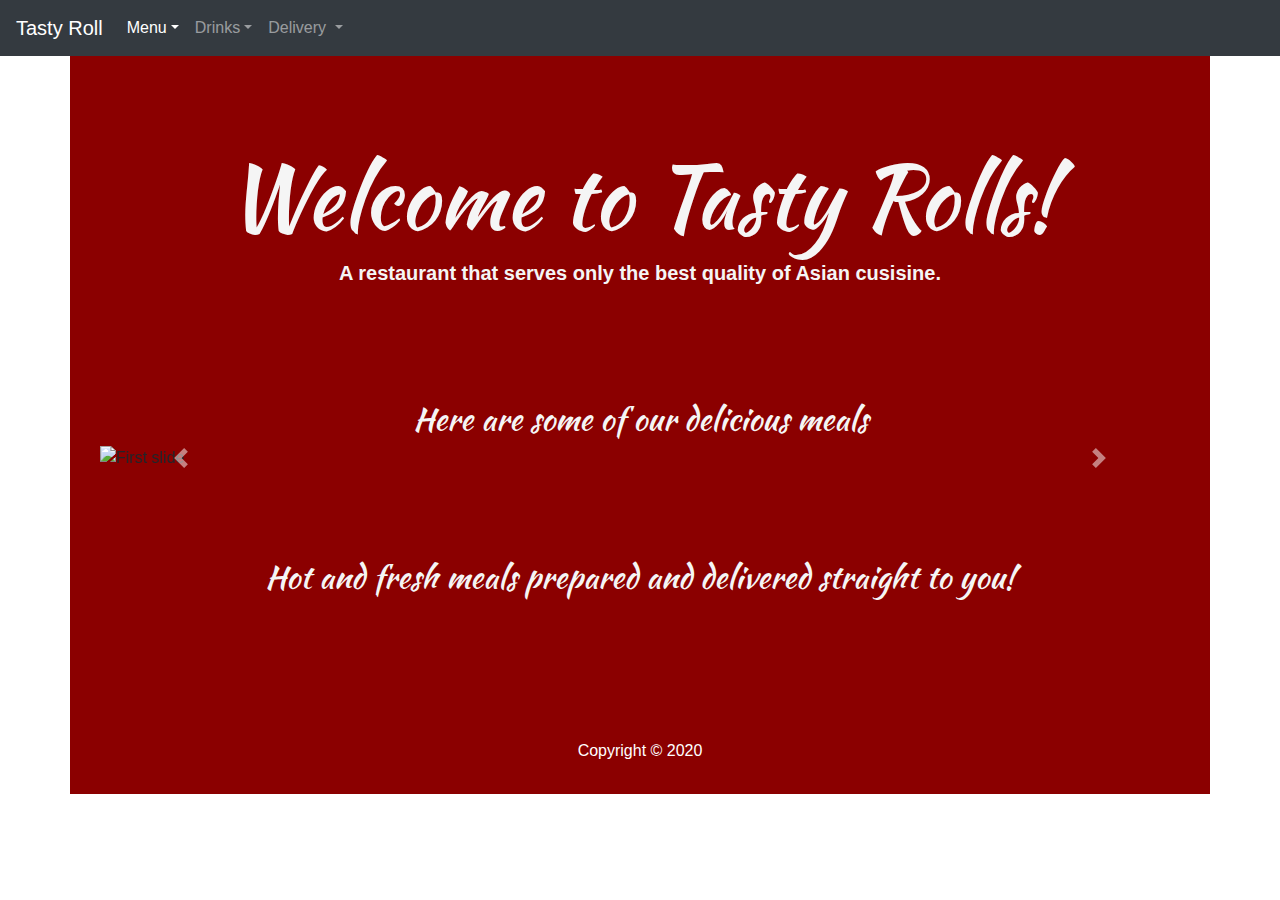
==== commit 45ba56be: "added images" ====
--- a/index.html
+++ b/index.html
@@ -2,19 +2,11 @@
 <html lang="en">
 
 <head>
-<<<<<<< HEAD
-
-    <meta charset="UTF-8">
-    <meta name="viewport" content="width=device-width, initial-scale=1.0">
-    <title>Tasty Roll</title>
-    <link rel="stylesheet" href="https://stackpath.bootstrapcdn.com/bootstrap/4.5.2/css/bootstrap.min.css" integrity="sha384-JcKb8q3iqJ61gNV9KGb8thSsNjpSL0n8PARn9HuZOnIxN0hoP+VmmDGMN5t9UJ0Z" crossorigin="anonymous">
-=======
     <meta charset="UTF-8">
     <meta name="viewport" content="width=device-width, initial-scale=1.0">
     <title>Tasty Roll</title>
     <link rel="stylesheet" href="https://stackpath.bootstrapcdn.com/bootstrap/4.5.2/css/bootstrap.min.css"
         integrity="sha384-JcKb8q3iqJ61gNV9KGb8thSsNjpSL0n8PARn9HuZOnIxN0hoP+VmmDGMN5t9UJ0Z" crossorigin="anonymous">
->>>>>>> a8acf89bca6ba7a0ab455c618a3fc61e06e7eaae
     <!-- Required meta tags -->
 
 
@@ -22,19 +14,10 @@
     <!-- Bootstrap CSS -->
     <link rel="stylesheet" href="https://stackpath.bootstrapcdn.com/bootstrap/4.5.2/css/bootstrap.min.css"
         integrity="sha384-JcKb8q3iqJ61gNV9KGb8thSsNjpSL0n8PARn9HuZOnIxN0hoP+VmmDGMN5t9UJ0Z" crossorigin="anonymous">
-<<<<<<< HEAD
-<link rel="stylesheet" href="./stylehome.css">
-    <title>Hello, world!  This is our new restaurant!</title>
-
-</head>
-
-<body>
-=======
     <link rel="stylesheet" href="./stylemeal.css">
     <link rel="stylesheet" href="./stylehome.css">
     <title>Hello, world! This is our new restaurant!</title>
 
->>>>>>> a8acf89bca6ba7a0ab455c618a3fc61e06e7eaae
 </head>
 
 <body>
@@ -68,19 +51,8 @@
                         Delivery
                     </a>
                     <div class="dropdown-menu" aria-labelledby="navbarDropdown">
-<<<<<<< HEAD
-
-                        <a class="dropdown-item" href="./meals.html">Meals</a>
-                        <a class="dropdown-item" href="#">Drinks</a>
-                        <div class="dropdown-divider"></div>
-                        <a class="dropdown-item" href="#">Sides</a>
-                        <a class="dropdown-item" href="#">Phone Number</a>
-                        <a class="dropdown-item" href="#">Location</a>
-
-=======
                         <a class="dropdown-item" href="https://www.yelp.com/biz/tastee-rolls-bellwood">Phone Number and
                             Location</a>
->>>>>>> a8acf89bca6ba7a0ab455c618a3fc61e06e7eaae
                     </div>
                 </li>
             </ul>
@@ -98,41 +70,6 @@
             <h2 class="display-3"></h2>
             <p class="lead"></p>
         </div>
-<<<<<<< HEAD
-        <br>
-        <div id="carouselExampleControls" class="carouselslide" data-ride="carousel">
-            <div class="carousel-inner">
-              <div class="carousel-item active">
-                <img class="d-block w-100" src= "">
-              </div>
-              <div class="carousel-item">
-                <img class="d-block w100" src="">
-              </div>
-              <div class="carousel-item">
-                <img class="d-block w-100" src="">
-              </div>
-            </div>
-            <a class="carousel-control-prev" href="#carouselExampleControls" role="button" data-slide="prev">
-              <span class="carousel-control-prev-icon" aria-hidden="true"></span>
-              <span class="sr-only">Previous</span>
-            </a>
-            <a class="carousel-control-next" href="#carouselExampleControls" role="button" data-slide="next">
-              <span class="carousel-control-next-icon" aria-hidden="true"></span>
-              <span class="sr-only">Next</span>
-            </a>
-          </div>
-        
-        <div class="row">
-            <div class="col">
-                <div class="card" style="width: 18rem;">
-                    <img src="https://s23209.pcdn.co/wp-content/uploads/2017/01/Asian-Meal-Prep-BowlsIMG_4064-600x900.jpg?p=26775"
-                        class="card-img-top" alt="...">
-                    <div class="card-body">
-                        <h5 class="card-title">Orange Chicken Bowl</h5>
-                        <p class="card-text">Our fresh crunchy orange chicken comes together with our organic peppers
-                            and broccoli in this healthy dish. </p>
-                        <a href="#" class="btn btn-primary">Go somewhere</a>
-=======
         <div class="container">
             <h2 class="food">Here are some of our delicious meals
                 <link href="https://fonts.googleapis.com/css2?family=Kaushan+Script&display=swap" rel="stylesheet">
@@ -142,7 +79,6 @@
                     <div class="carousel-item active">
                         <img class="d-block w-100" src="https://www.maangchi.com/wp-content/uploads/2017/03/guksu.jpg"
                             alt="First slide">
->>>>>>> a8acf89bca6ba7a0ab455c618a3fc61e06e7eaae
                     </div>
                     <div class="carousel-item">
                         <img class="d-block w-100"
@@ -172,54 +108,6 @@
                             rel="stylesheet">
                     </h2>
                 </div>
-<<<<<<< HEAD
-               
-            </div>   
-        </div>
-                <h1 class="display-4">Welcome to Tasty Roll!</h1>
-                <p class="lead">Take a look at all our thrist-quenching beverages.
-                </p>
-            </div>
-            
-            <div class="row">
-                <div class="col">
-                    <div class="card" style="width: 18rem;">
-                        <img src="https://upload.wikimedia.org/wikipedia/commons/1/18/Classic_bubble_tea.jpg"
-                            class="card-img-top" alt="...">
-                        <div class="card-body">
-                            <h5 class="card-title">Bubble Tea</h5>
-                            <p class="card-text">A refreshing tea based drink with chewy tapioca balls at the bottom.</p>
-                            <a href="#" class="btn btn-primary">Go somewhere</a>
-                        </div>
-                    </div>
-                </div>
-                <div class="col">
-                    <div class="card" style="width: 18rem;">
-                        <img src="https://cdn.cdnparenting.com/articles/2018/11/24190632/646441714-H.jpg"
-                            class="card-img-top" alt="...">
-                        <div class="card-body">
-                            <h5 class="card-title">Green tea</h5>
-                            <p class="card-text">A type of tea made from Camellia sinensis leaves and buds whose color represents the color of the earth.</p>
-                            <a href="#" class="btn btn-primary">Go somewhere</a>
-                        </div>
-                    </div>
-                </div>
-                <div class="col">
-                    <div class="card" style="width: 18rem;">
-                        <img src="https://assets.newatlas.com/dims4/default/6d5f75c/2147483647/strip/true/crop/2000x1331+0+0/resize/1440x958!/quality/90/?url=http%3A%2F%2Fnewatlas-brightspot.s3.amazonaws.com%2F80%2F3f%2F2eb826f141c6baaed0f90d5c6843%2Fdepositphotos-5211937-l-2015.jpg"
-                            class="card-img-top" alt="...">
-                        <div class="card-body">
-                            <h5 class="card-title">Water</h5>
-                            <p class="card-text">Hey, Drink so H2O. It's good for you.</p>
-                            <a href="#" class="btn btn-primary">Go somewhere</a>
-                        </div>
-                    </div>
-                </div>
-    
-            </div>
-
-            
-=======
             </div>
             <br>
         </div>
@@ -230,7 +118,6 @@
 
         </div>
 
->>>>>>> a8acf89bca6ba7a0ab455c618a3fc61e06e7eaae
         <!-- Optional JavaScript -->
         <!-- jQuery first, then Popper.js, then Bootstrap JS -->
         <script src="https://code.jquery.com/jquery-3.5.1.slim.min.js"
@@ -245,12 +132,6 @@
     </div>
 
 
-<<<<<<< HEAD
-
-
-        
-=======
->>>>>>> a8acf89bca6ba7a0ab455c618a3fc61e06e7eaae
 </body>
 
 </html>
